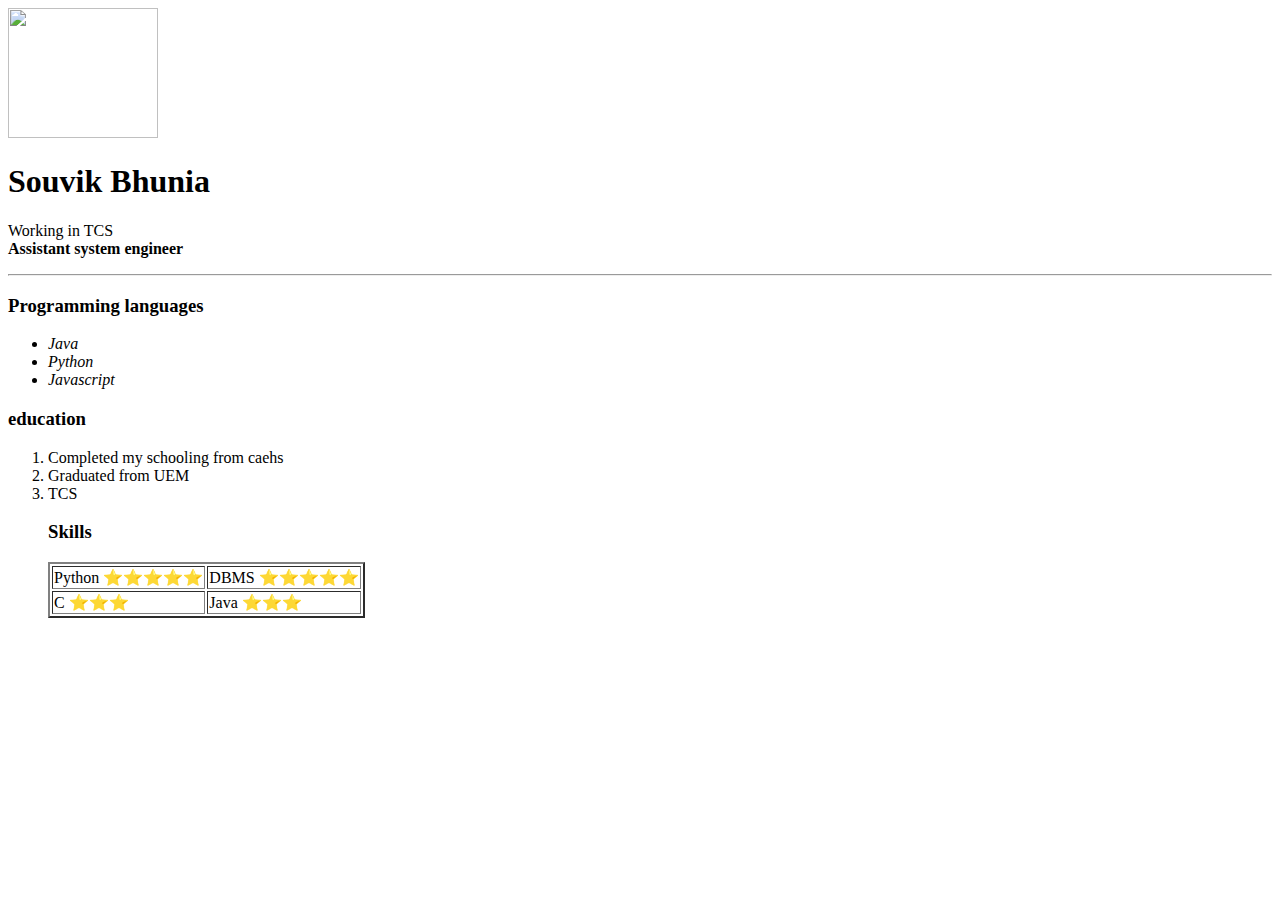
==== index.html @ 3941b7c0 "Initial CV website files" ====
<!DOCTYPE html>
<html lang="en" dir="ltr">

<head>
  <meta charset="utf-8"><!-- all the data are encoded in utf 8 format(standard encoding format) -->
  <title>Souvik's personal website</title>
</head>

<body>
  <img src="jh.png" width="150" height="130">
  <h1>Souvik Bhunia</h1>
<p>Working in TCS
<br>
<strong>Assistant system engineer</strong></p>
<hr>

<h3><strong>Programming languages</strong></h3>

<ul>

<em>
<li>Java</li>
<li>Python</li>
<li>Javascript</li>
</em>

</ul>

<h3>education</h3>

<ol>
<li>Completed my schooling from caehs</li>
<li>Graduated from UEM</li>
<li>TCS</li>

<table border="2">
  <thead>

    <h3>Skills</h3>

  </thead>
  <tbody>
    <tr>
      <td>Python   ⭐⭐⭐⭐⭐</td>
      <td>DBMS   ⭐⭐⭐⭐⭐</td>

    </tr>
    <tr>
      <td>C   ⭐⭐⭐</td>
        <td>Java   ⭐⭐⭐</td>
    </tr>
  </tbody>
</table>


</body>

</html>
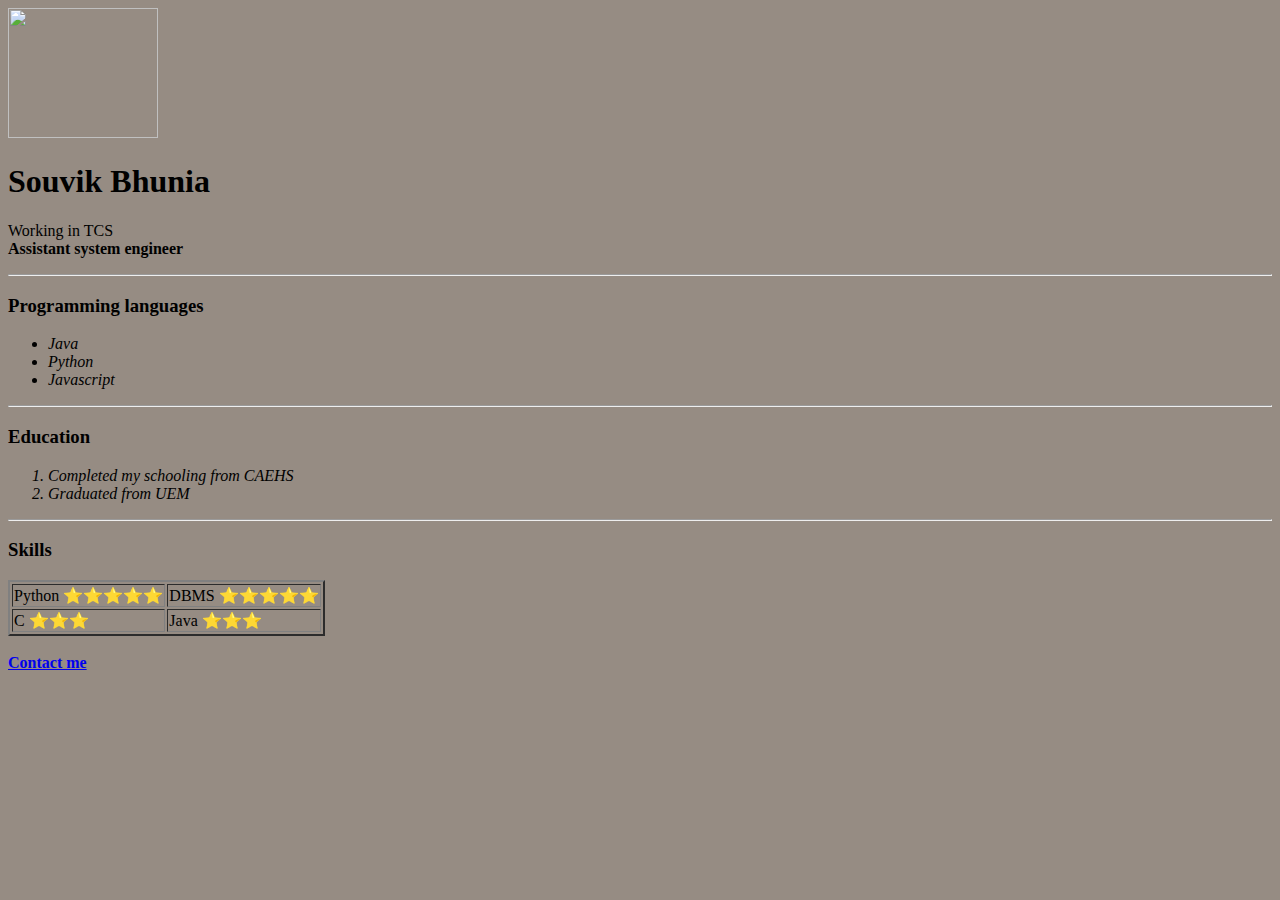
==== commit 941e7889: "Add files via upload" ====
--- a/index.html
+++ b/index.html
@@ -6,7 +6,7 @@
   <title>Souvik's personal website</title>
 </head>
 
-<body>
+<body style="background-color:#968C83;">
   <img src="jh.png" width="150" height="130">
   <h1>Souvik Bhunia</h1>
 <p>Working in TCS
@@ -25,14 +25,18 @@
 </em>
 
 </ul>
+<hr>
 
-<h3>education</h3>
+<h3>Education</h3>
 
 <ol>
-<li>Completed my schooling from caehs</li>
+  <em>
+<li>Completed my schooling from CAEHS</li>
 <li>Graduated from UEM</li>
-<li>TCS</li>
+</em>
+</ol>
 
+<hr>
 <table border="2">
   <thead>
 
@@ -53,6 +57,9 @@
 </table>
 
 
+<br>
+<a href="contact_me.html"><strong>Contact me</strong></a>
+
 </body>
 
 </html>
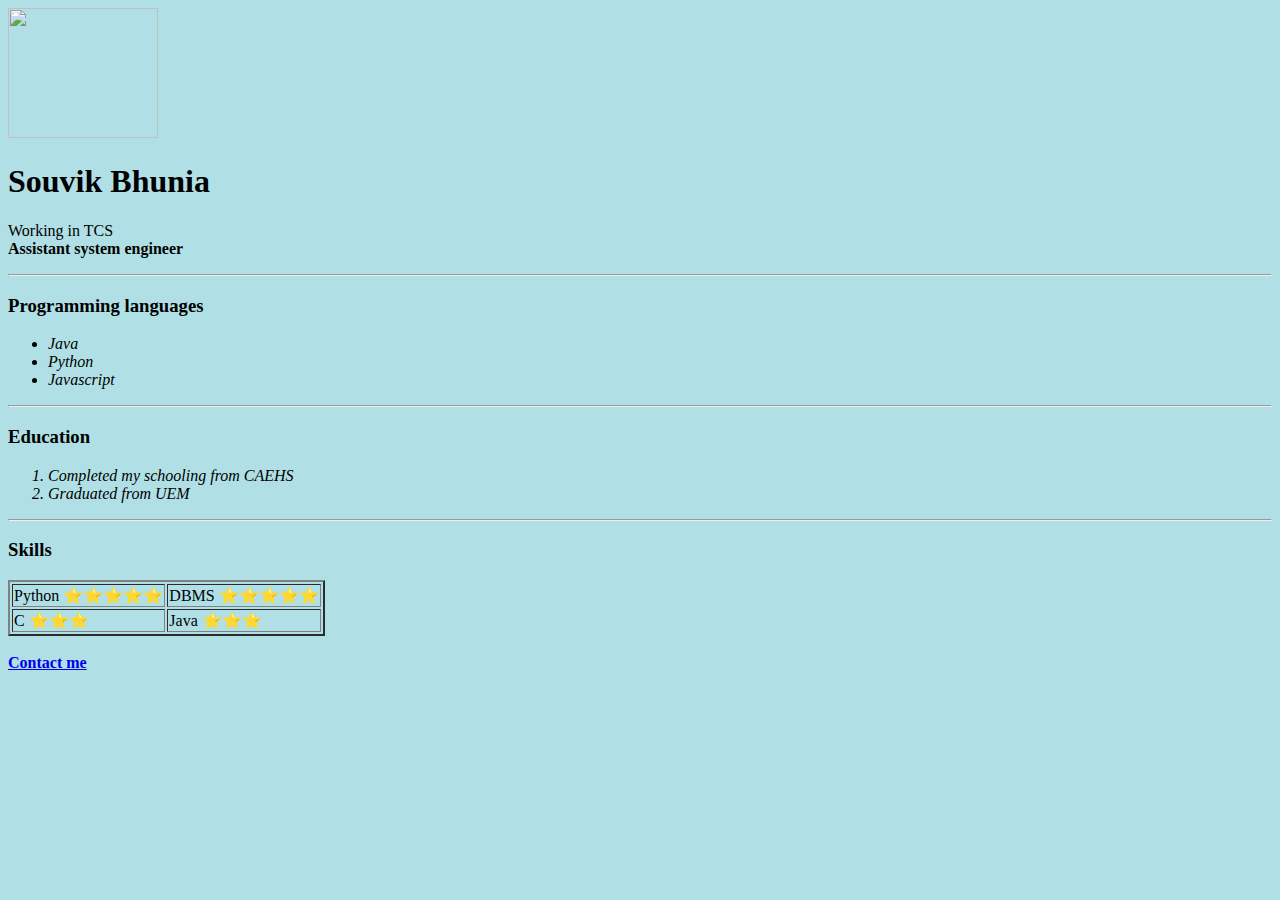
==== commit 4376dcc0: "Update index.html" ====
--- a/index.html
+++ b/index.html
@@ -6,7 +6,7 @@
   <title>Souvik's personal website</title>
 </head>
 
-<body style="background-color:#968C83;">
+<body style="background-color:powderblue;">
   <img src="jh.png" width="150" height="130">
   <h1>Souvik Bhunia</h1>
 <p>Working in TCS
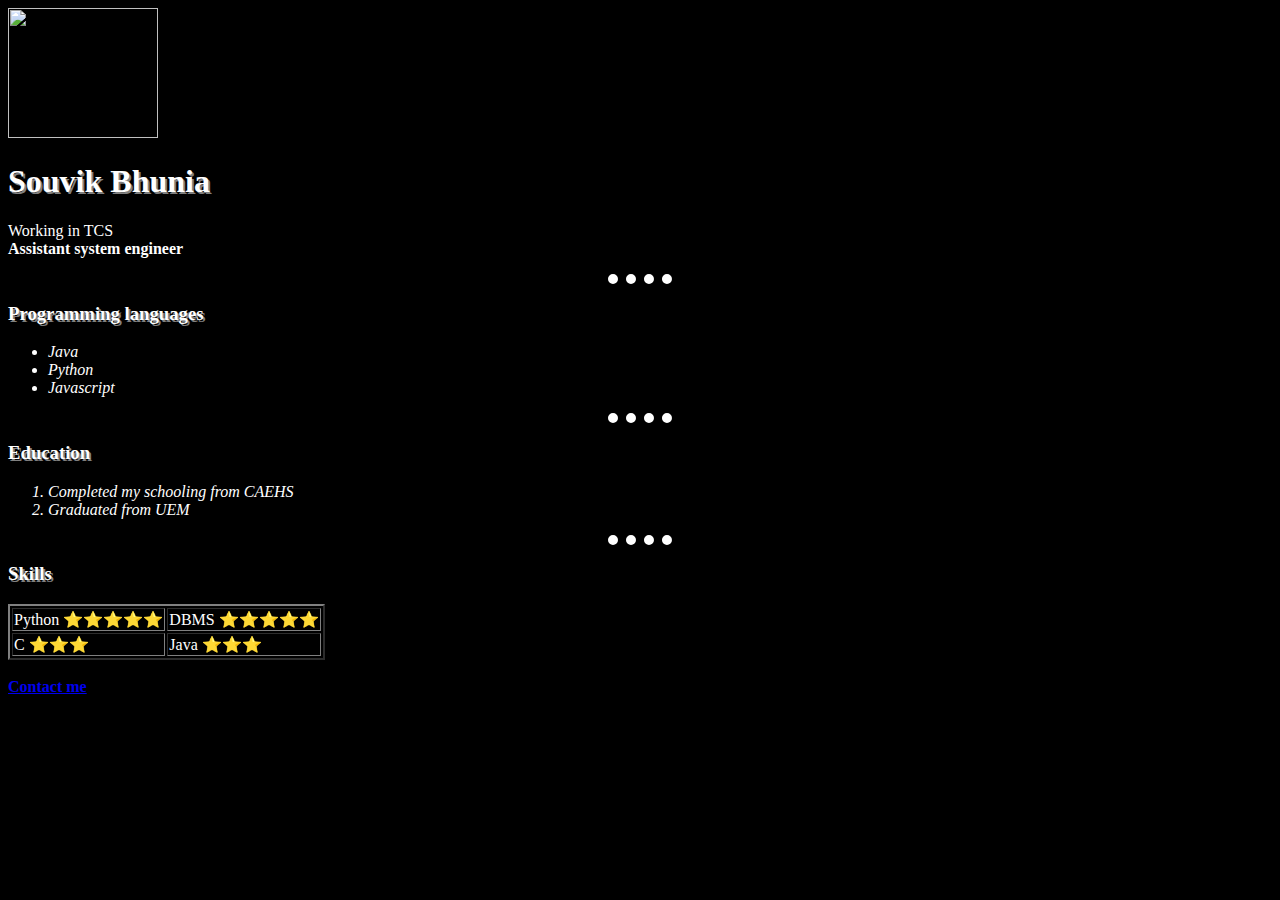
==== commit 1eadc552: "Add files via upload" ====
--- a/index.html
+++ b/index.html
@@ -4,9 +4,12 @@
 <head>
   <meta charset="utf-8"><!-- all the data are encoded in utf 8 format(standard encoding format) -->
   <title>Souvik's personal website</title>
+  <link rel="stylesheet" href="styles.css">
 </head>
 
-<body style="background-color:powderblue;">
+
+
+<body >
   <img src="jh.png" width="150" height="130">
   <h1>Souvik Bhunia</h1>
 <p>Working in TCS
--- a/styles.css
+++ b/styles.css
@@ -0,0 +1,30 @@
+
+body{
+  background-color: Black;
+}
+h1,h2,h3,h4,h5,h6{
+  text-shadow: 2px 2px grey;
+  color: white;
+}
+p{
+  color: white;
+}
+ul{
+  color:white;
+}
+ol{
+  color:white;
+}
+table{
+  color:white;
+}
+form{
+  color:white;
+}
+hr{
+  border-style: none;
+  border-top-style: dotted;
+  border-color: white;
+  border-width: 10px;
+  width: 5%;
+}
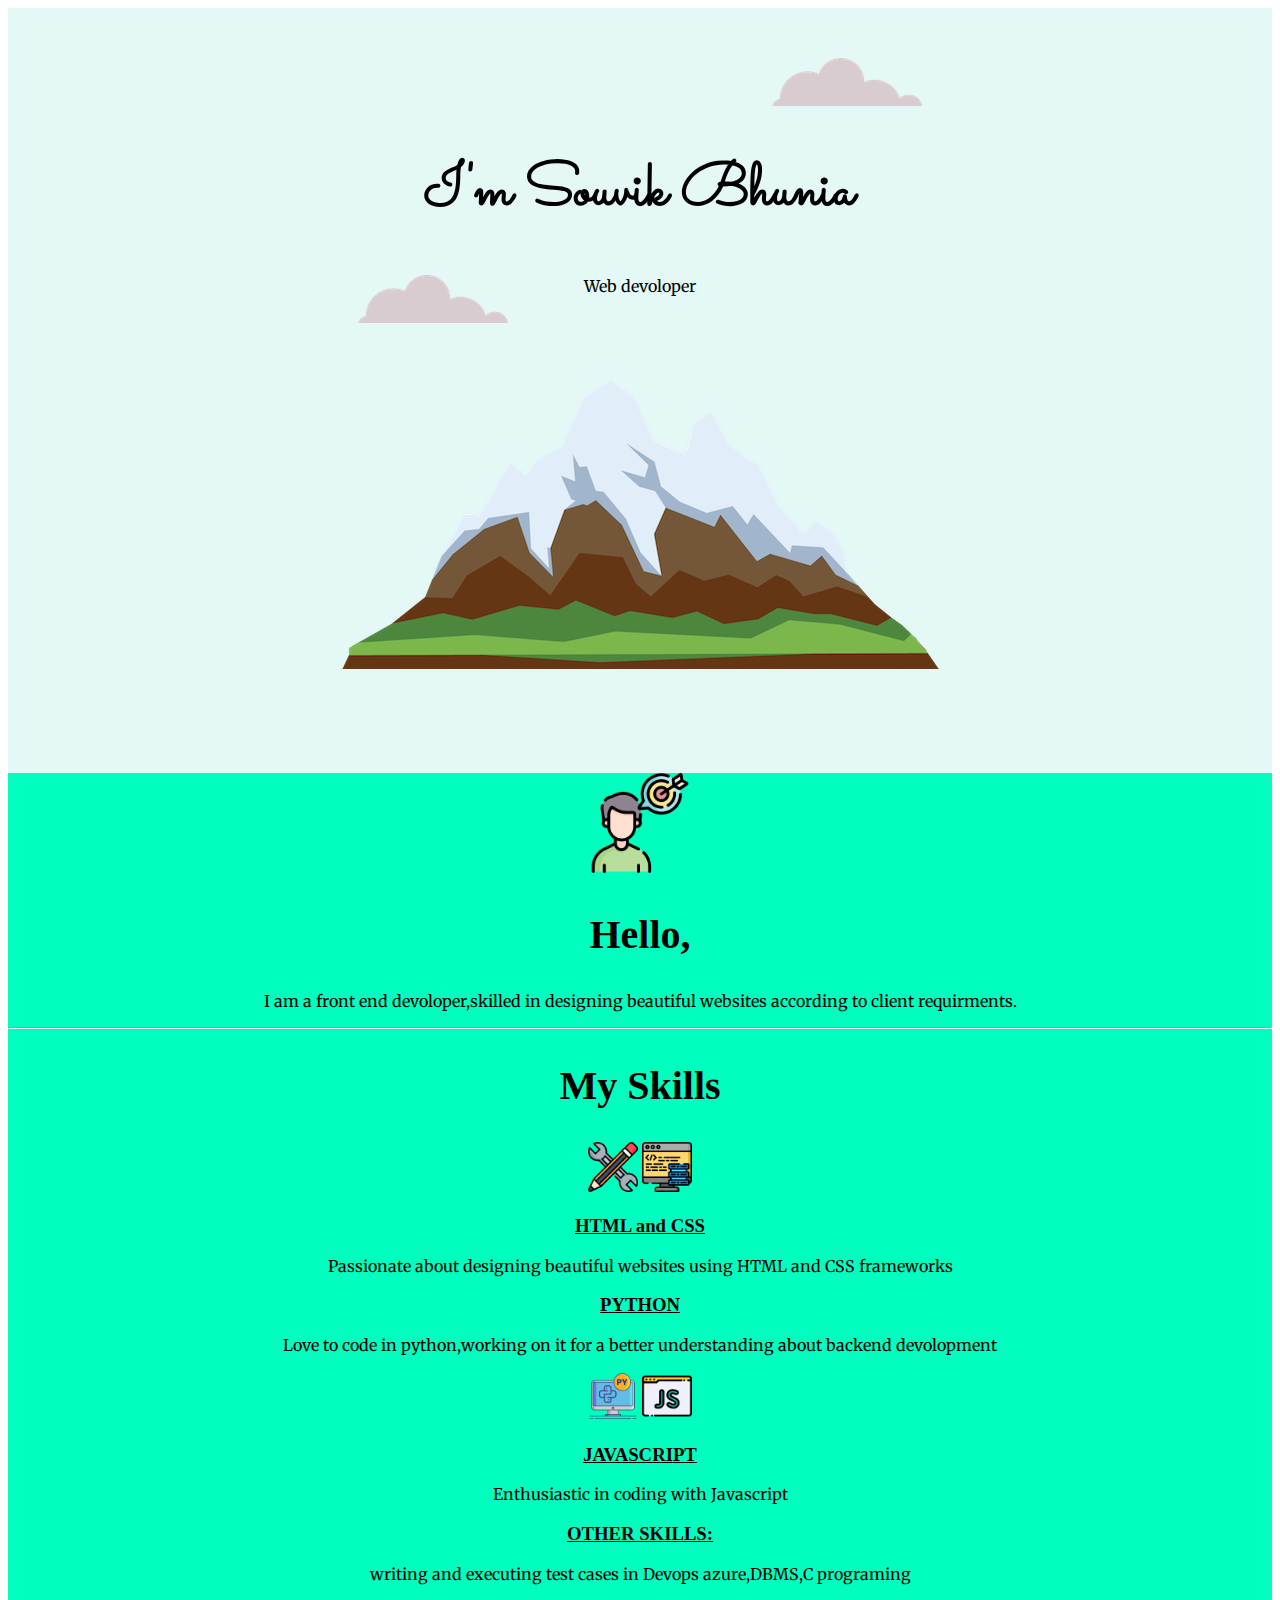
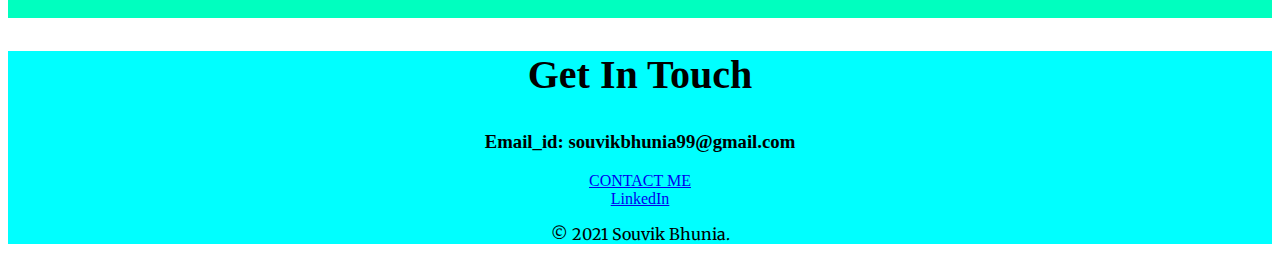
==== commit 1b68a6ff: "Add files via upload" ====
--- a/index.html
+++ b/index.html
@@ -1,68 +1,62 @@
 <!DOCTYPE html>
 <html lang="en" dir="ltr">
+  <head>
+    <meta charset="utf-8">
+    <link rel="stylesheet" href="style1.css">
+    <link rel="icon" href="favicon.ico">
+    <title>Souvik CV</title>
+    <link rel="preconnect" href="https://fonts.googleapis.com">
+<link rel="preconnect" href="https://fonts.gstatic.com" crossorigin>
+<link rel="preconnect" href="https://fonts.googleapis.com">
+<link rel="preconnect" href="https://fonts.gstatic.com" crossorigin>
+<link href="https://fonts.googleapis.com/css2?family=Merriweather:wght@300&family=Sacramento&display=swap" rel="stylesheet">
+  </head>
+  <body>
+    <div class="first_container">
+      <img class ="first_cloud" src="images/cloud.png" alt="cloud-img">
+      <h1 class ="bb">I'm Souvik Bhunia</h1>
+      <p>Web devoloper</p>
+      <img class ="second_cloud" src="images/cloud.png" alt="cloud-img">
+      <img class ="mountains" src="images/mountain.png" alt="mountain-img">
 
-<head>
-  <meta charset="utf-8"><!-- all the data are encoded in utf 8 format(standard encoding format) -->
-  <title>Souvik's personal website</title>
-  <link rel="stylesheet" href="styles.css">
-</head>
+    </div>
+    <div class="middle_container">
+      <div class="profile">
+        <img class="front_icon" src="images/purpose.png" alt="">
+        <h2>Hello,</h2>
+        <p>I am a front end devoloper,skilled in designing beautiful websites according to client requirments.</p>
+      </div>
+      <hr>
+      <div class="skills">
+        <h2>My Skills</h2>
+        <div class="skill-row">
+          <img class="first_skill" src="images/pencil.png" alt="">
+          <img class="second_skill" src="images/data.png" alt="">
+          <h3><u>HTML and CSS</u></h3>
+          <p>Passionate about designing beautiful websites using HTML and CSS frameworks</p>
+          <h3><u>PYTHON</u></h3>
+          <p>Love to code in python,working on it for a better understanding about backend devolopment</p>
+        </div>
+      </div>
+        <img class="python_img" src="images/python.png" alt="">
+        <img class="java_script_img" src="images/java-script.png" alt="">
+        <div class="skill-row">
+          <h3><u>JAVASCRIPT</u></h3>
+          <p>Enthusiastic in coding with Javascript</p>
+          <h3><u>OTHER SKILLS:</u></h3>
+          <p>writing and executing test cases in Devops azure,DBMS,C programing</p>
+          <br>
+        </div>
+    </div>
+    <div class="bottom_container">
+          <div class="contact-me">
+            <h2>Get In Touch</h2>
+            <h3>Email_id: souvikbhunia99@gmail.com</h3>
+            <a class="btn" href="mailto:souvikbhunia99@gmail.com">CONTACT ME</a>
+          </div>
+        <a class="footer-link" href="https://www.linkedin.com/in/souvik-bhunia-a8b12b1b4">LinkedIn</a>
+        <p>© 2021 Souvik Bhunia.</p>
+    </div>
 
-
-
-<body >
-  <img src="jh.png" width="150" height="130">
-  <h1>Souvik Bhunia</h1>
-<p>Working in TCS
-<br>
-<strong>Assistant system engineer</strong></p>
-<hr>
-
-<h3><strong>Programming languages</strong></h3>
-
-<ul>
-
-<em>
-<li>Java</li>
-<li>Python</li>
-<li>Javascript</li>
-</em>
-
-</ul>
-<hr>
-
-<h3>Education</h3>
-
-<ol>
-  <em>
-<li>Completed my schooling from CAEHS</li>
-<li>Graduated from UEM</li>
-</em>
-</ol>
-
-<hr>
-<table border="2">
-  <thead>
-
-    <h3>Skills</h3>
-
-  </thead>
-  <tbody>
-    <tr>
-      <td>Python   ⭐⭐⭐⭐⭐</td>
-      <td>DBMS   ⭐⭐⭐⭐⭐</td>
-
-    </tr>
-    <tr>
-      <td>C   ⭐⭐⭐</td>
-        <td>Java   ⭐⭐⭐</td>
-    </tr>
-  </tbody>
-</table>
-
-
-<br>
-<a href="contact_me.html"><strong>Contact me</strong></a>
-
-</body>
-
+  </body>
 </html>
--- a/style1.css
+++ b/style1.css
@@ -0,0 +1,57 @@
+body{
+  text-align: center;
+}
+.first_container{
+  background-color: #E4F9F5;
+  position: relative;
+  padding: 100px;
+}
+.first_cloud{
+  position: absolute;
+  right:350px; /*16px=100%=1em */
+  top: 50px;
+}
+h2{
+  font-size: 2.5rem;
+}
+
+.second_cloud{
+  position: absolute;
+  left:350px;
+  bottom: 450px;
+}
+p{
+  font-family: 'Merriweather', serif;
+}
+h1{
+  font-family: 'Sacramento', cursive;
+  font-size: 60px;
+}
+.front_icon{
+  height: 100px;
+  width: 100px;
+}
+.first_skill{
+  height: 50px;
+  width: 50px;
+}
+.second_skill{
+  height: 50px;
+  width: 50px;
+}
+.python_img{
+  height: 50px;
+  width: 50px;
+  display: inline;
+}
+.java_script_img{
+  height: 50px;
+  width: 50px;
+  display: inline;
+}
+.middle_container{
+  background-color:	#00ffbf;
+}
+.bottom_container{
+  background-color: 	#00ffff;
+}
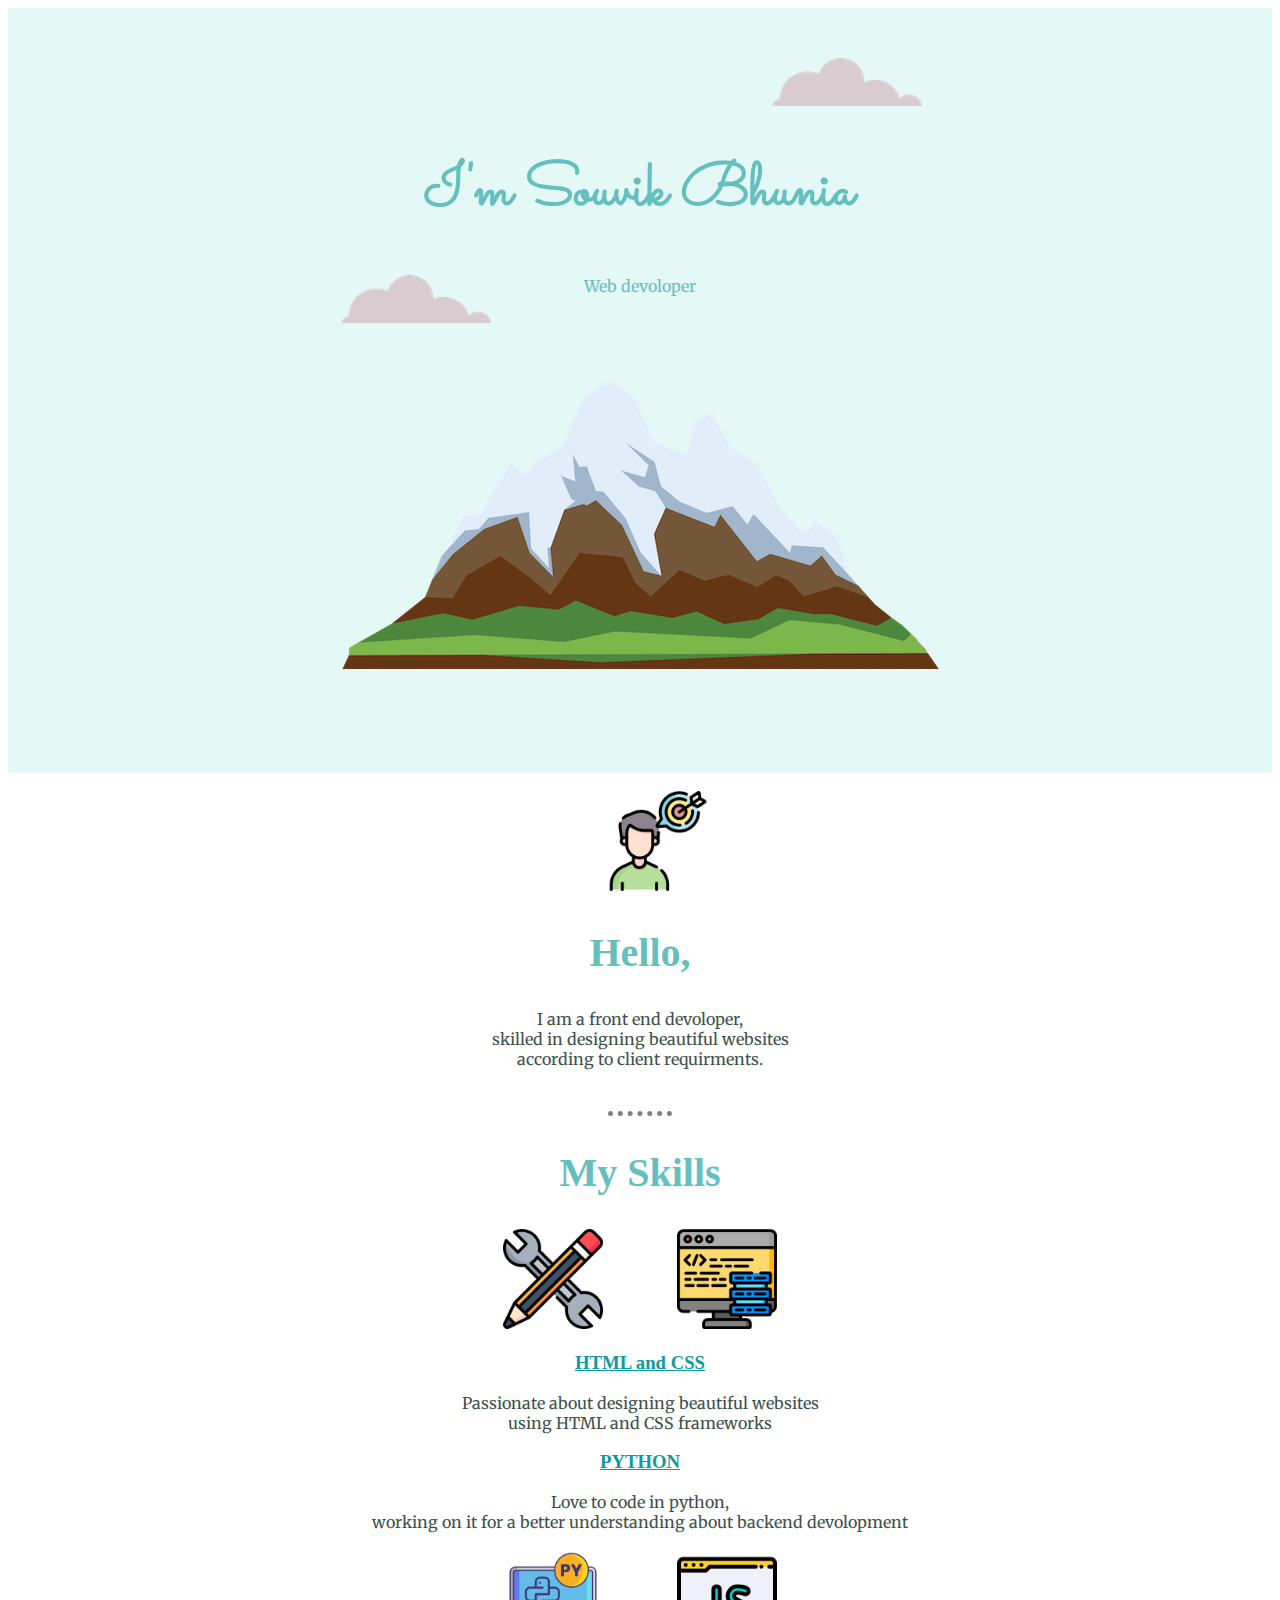
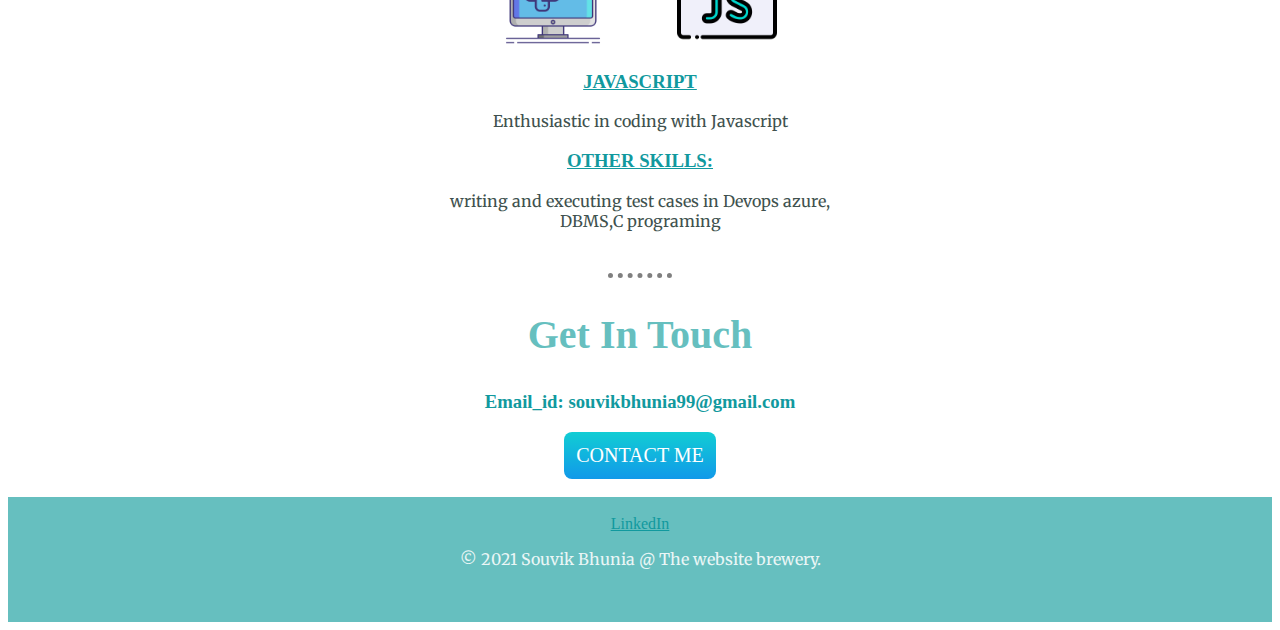
==== commit b83142dc: "Add files via upload" ====
--- a/index.html
+++ b/index.html
@@ -15,47 +15,56 @@
     <div class="first_container">
       <img class ="first_cloud" src="images/cloud.png" alt="cloud-img">
       <h1 class ="bb">I'm Souvik Bhunia</h1>
-      <p>Web devoloper</p>
+      <p class ="bb">Web devoloper</p>
       <img class ="second_cloud" src="images/cloud.png" alt="cloud-img">
       <img class ="mountains" src="images/mountain.png" alt="mountain-img">
 
     </div>
     <div class="middle_container">
       <div class="profile">
+        <br>
         <img class="front_icon" src="images/purpose.png" alt="">
         <h2>Hello,</h2>
-        <p>I am a front end devoloper,skilled in designing beautiful websites according to client requirments.</p>
+        <p>I am a front end devoloper,<br>skilled in designing beautiful websites <br>according to client requirments.</p>
       </div>
+      <br>
       <hr>
+
       <div class="skills">
         <h2>My Skills</h2>
-        <div class="skill-row">
+        <div class="skill_row">
           <img class="first_skill" src="images/pencil.png" alt="">
           <img class="second_skill" src="images/data.png" alt="">
           <h3><u>HTML and CSS</u></h3>
-          <p>Passionate about designing beautiful websites using HTML and CSS frameworks</p>
+          <p>Passionate about designing beautiful websites<br> using HTML and CSS frameworks</p>
           <h3><u>PYTHON</u></h3>
-          <p>Love to code in python,working on it for a better understanding about backend devolopment</p>
+          <p>Love to code in python,<br>working on it for a better understanding about backend devolopment</p>
         </div>
       </div>
-        <img class="python_img" src="images/python.png" alt="">
-        <img class="java_script_img" src="images/java-script.png" alt="">
-        <div class="skill-row">
+        <div class="skill_row">
+          <img class="python_img" src="images/python.png" alt="">
+          <img class="java_script_img" src="images/java-script.png" alt="">
           <h3><u>JAVASCRIPT</u></h3>
           <p>Enthusiastic in coding with Javascript</p>
           <h3><u>OTHER SKILLS:</u></h3>
-          <p>writing and executing test cases in Devops azure,DBMS,C programing</p>
+          <p>writing and executing test cases in Devops azure,<br>DBMS,C programing</p>
           <br>
         </div>
     </div>
+    <hr>
     <div class="bottom_container">
           <div class="contact-me">
             <h2>Get In Touch</h2>
-            <h3>Email_id: souvikbhunia99@gmail.com</h3>
-            <a class="btn" href="mailto:souvikbhunia99@gmail.com">CONTACT ME</a>
+            <h3><strong>Email_id: souvikbhunia99@gmail.com</strong></h3>
+            <a class="BUTTON_WHG" href="mailto:souvikbhunia99@gmail.com">CONTACT ME</a>
           </div>
-        <a class="footer-link" href="https://www.linkedin.com/in/souvik-bhunia-a8b12b1b4">LinkedIn</a>
-        <p>© 2021 Souvik Bhunia.</p>
+<br>
+    </div>
+    <div class="final_container">
+      <br>
+      <a class="footer-link" href="https://www.linkedin.com/in/souvik-bhunia-a8b12b1b4">LinkedIn</a>
+      <p class="signature">© 2021 Souvik Bhunia @ The website brewery.</p>
+
     </div>
 
   </body>
--- a/style1.css
+++ b/style1.css
@@ -1,57 +1,124 @@
 body{
   text-align: center;
+  color: #40514E;
+
 }
 .first_container{
-  background-color: #E4F9F5;
   position: relative;
   padding: 100px;
+  background-color: #E4F9F5;
 }
 .first_cloud{
   position: absolute;
   right:350px; /*16px=100%=1em */
   top: 50px;
 }
+.final_container{
+  background-color: #66BFBF;
+  height:125px;
+}
 h2{
   font-size: 2.5rem;
+  color: #66BFBF;
 }
+h3,a{
+  color: #11999E;
+}
+.signature{
+  color:#EAF6F6;
+}
+
 
 .second_cloud{
   position: absolute;
   left:350px;
   bottom: 450px;
+  left: auto;
 }
 p{
   font-family: 'Merriweather', serif;
+
 }
+
 h1{
   font-family: 'Sacramento', cursive;
   font-size: 60px;
 }
 .front_icon{
+  margin-left: 35px;
   height: 100px;
   width: 100px;
 }
 .first_skill{
-  height: 50px;
-  width: 50px;
+  height: 100px;
+  width: 100px;
+  margin-right: 70px;
 }
 .second_skill{
-  height: 50px;
-  width: 50px;
+  height: 100px;
+  width: 100px;
+}
+hr{
+  border-style: none;
+  border-top-style: dotted;
+  border-color: grey;
+  border-width: 5px;
+  width: 5%;
 }
 .python_img{
-  height: 50px;
-  width: 50px;
+  height: 100px;
+  width: 100px;
   display: inline;
+  margin-right: 70px;
+  flex-flow: row;
 }
 .java_script_img{
-  height: 50px;
-  width: 50px;
+  height: 100px;
+  width: 100px;
   display: inline;
 }
 .middle_container{
-  background-color:	#00ffbf;
 }
 .bottom_container{
-  background-color: 	#00ffff;
+
 }
+.bb{
+    color: 	#66BFBF;
+}
+.skill_row{
+
+}
+.BUTTON_WHG {
+   background: #11CDD4;
+   background-image: -webkit-linear-gradient(top, #11CDD4, #1199E9);
+   background-image: -moz-linear-gradient(top, #11CDD4, #1199E9);
+   background-image: -ms-linear-gradient(top, #11CDD4, #1199E9);
+   background-image: -o-linear-gradient(top, #11CDD4, #1199E9);
+   background-image: -webkit-gradient(to bottom, #11CDD4, #1199E9);
+   -webkit-border-radius: 8px;
+   -moz-border-radius: 8px;
+   border-radius: 8px;
+   color: #FFFFFF;
+   font-family: Verdana;
+   font-size: 20px;
+   padding: 12px;
+   border: solid #337FED 0;
+   text-decoration: none;
+   display: inline-block;
+   cursor: pointer;
+   text-align: center;
+}
+
+.BUTTON_WHG:hover {
+   border: solid #337FED 1px;
+   background: #1E62D0;
+   background-image: -webkit-linear-gradient(top, #1E62D0, #3D94F6);
+   background-image: -moz-linear-gradient(top, #1E62D0, #3D94F6);
+   background-image: -ms-linear-gradient(top, #1E62D0, #3D94F6);
+   background-image: -o-linear-gradient(top, #1E62D0, #3D94F6);
+   background-image: -webkit-gradient(to bottom, #1E62D0, #3D94F6);
+   -webkit-border-radius: 20px;
+   -moz-border-radius: 20px;
+   border-radius: 20px;
+   text-decoration: none;
+}
